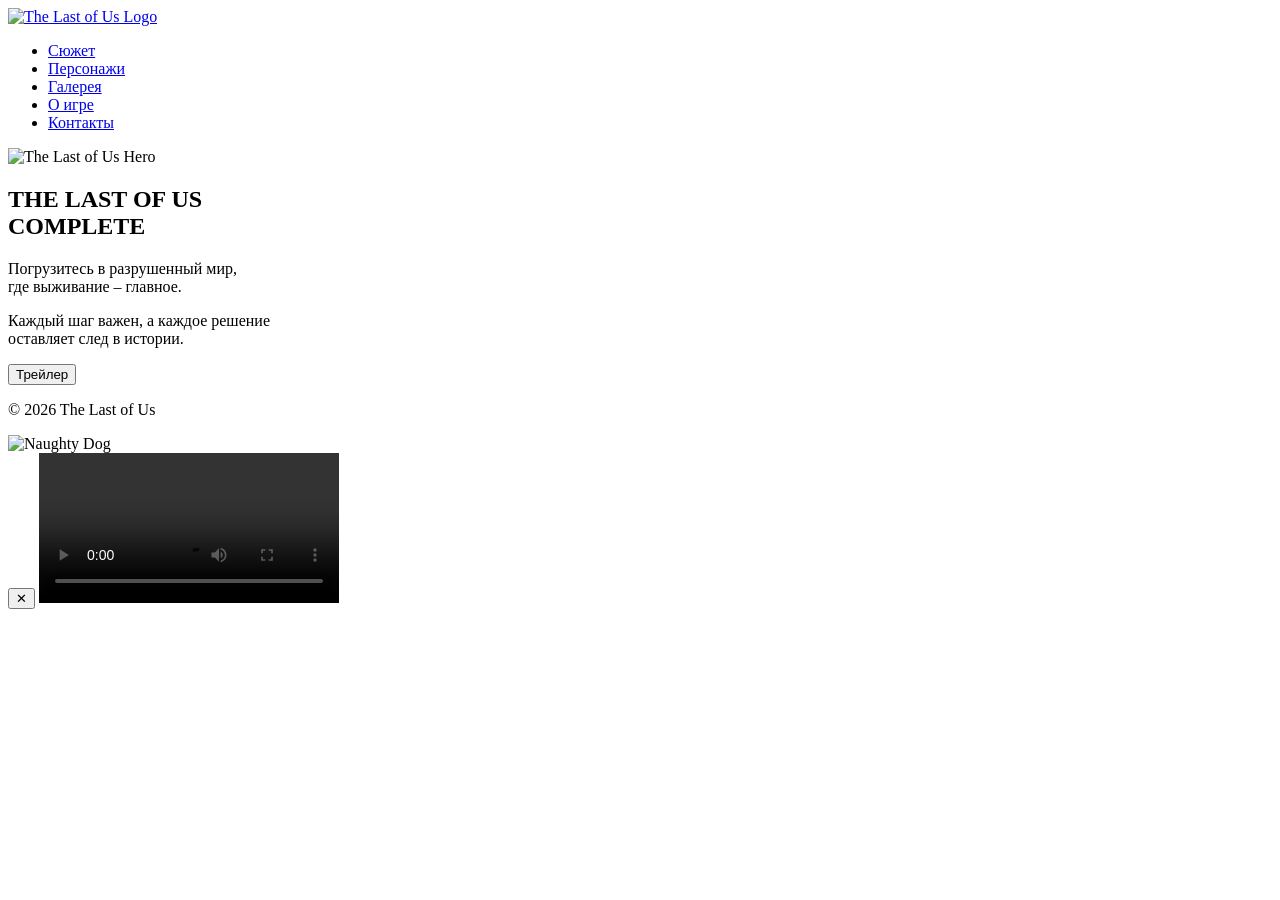
==== index.html @ 10cffa42 "Add files via upload" ====
<!DOCTYPE html>
<html lang="ru">
<head>
    <meta charset="UTF-8">
    <meta name="viewport" content="width=device-width, initial-scale=1.0">
    <title>The Last of Us - Главная</title>
    <link rel="stylesheet" href="css/index.css">
</head>
<body>
    <header>
        <nav>
            <a href="index.html" class="logo">
                <img src="img/logo.svg" alt="The Last of Us Logo" width="40" height="40">
            </a>
            <ul class="nav-links">
                <li><a href="story.html">Сюжет</a></li>
                <li><a href="characters.html">Персонажи</a></li>
                <li><a href="gallery.html">Галерея</a></li>
                <li><a href="about.html">О игре</a></li>
                <li><a href="contact.html">Контакты</a></li>
            </ul>
            <div class="burger">
                <span></span>
                <span></span>
                <span></span>
            </div>
        </nav>
    </header>

    <section class="hero">

        <div class="hero-bg">
            <img src="img/bgimage.jpg" alt="The Last of Us Hero">
        </div>
    
        <div class="hero-overlay"></div>

        <div class="hero-content">
            <h1>
                THE LAST OF US<br>
                <span class="highlight">COMPLETE</span>
            </h1>
            <p>Погрузитесь в разрушенный мир,<br>где выживание – главное.</p>
            <p class="subtitle">Каждый шаг важен, а каждое решение<br>оставляет след в истории.</p>
            <button type="button" class="btn btn-trailer">Трейлер</button>
        </div>
    </section>
    <footer>
        <div class="footer-content">
            <p>&copy; 2026 The Last of Us</p>
            <img src="img/dev.png" alt="Naughty Dog">
        </div>
    </footer>

    <!-- менюшка видоса-->

    <div id="trailerModal" class="trailer-modal" aria-hidden="true">
        <div class="trailer-modal-inner">
            <button type="button" class="trailer-modal-close" aria-label="Закрыть трейлер">✕</button>
            <video id="trailerVideo" class="trailer-modal-video" playsinline controls preload="metadata">
                <source src="img/trailer.mp4" type="video/mp4" />
                Ваш браузер не поддерживает видео.
            </video>
        </div>
    </div>

    <script src="js/menu.js"></script>
</body>
</html>
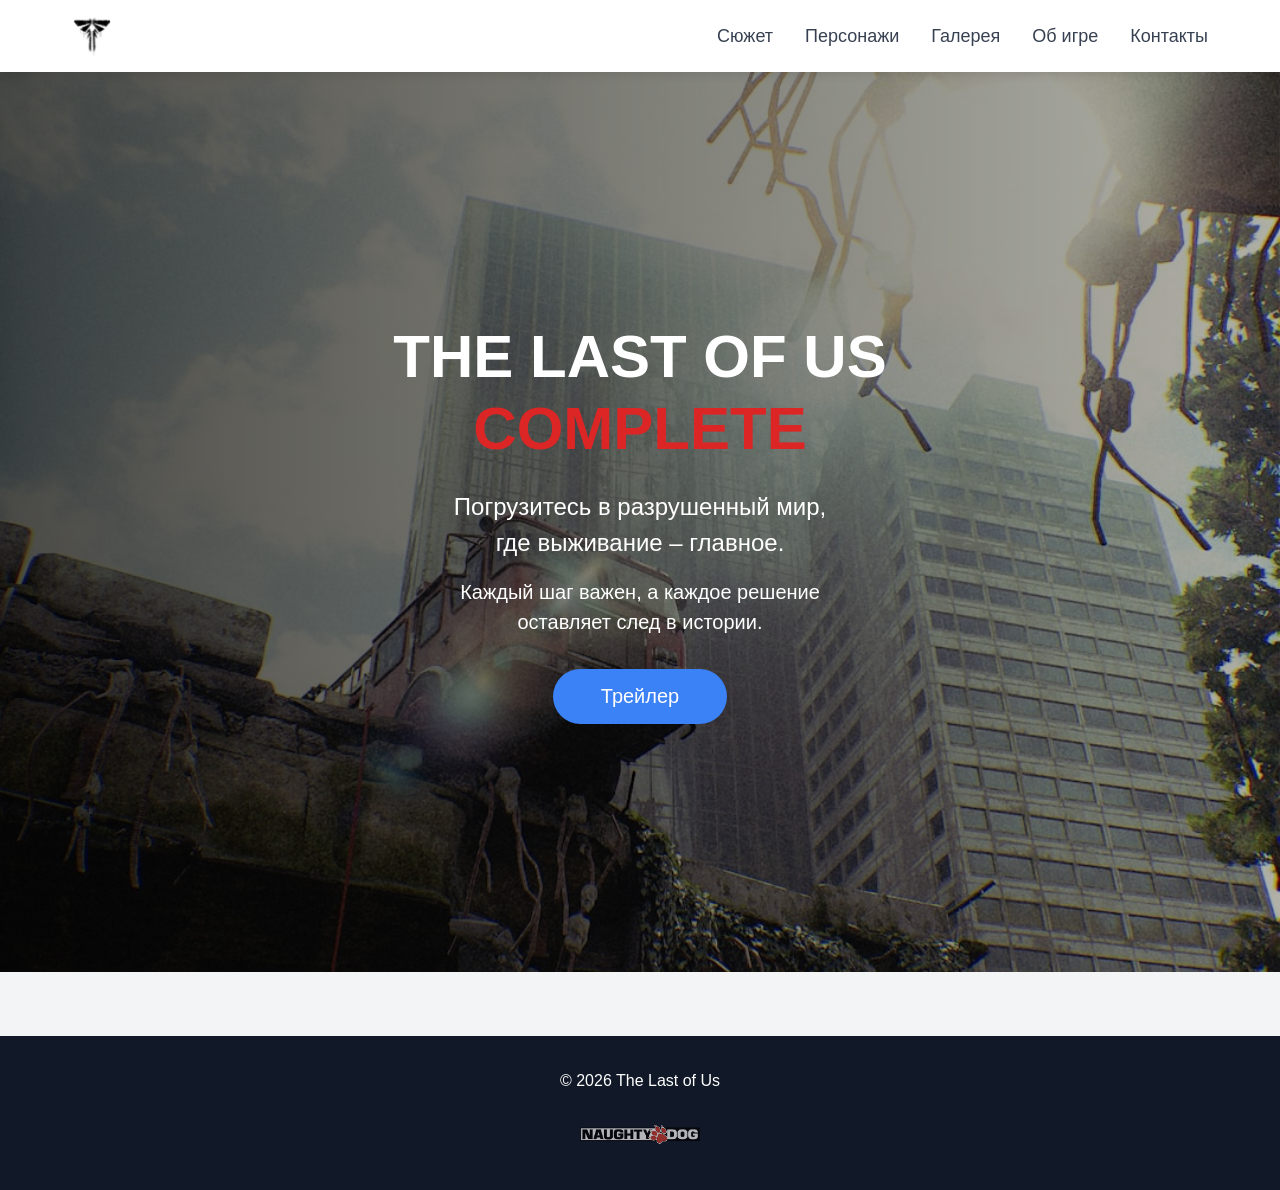
==== commit e317dac2: "123" ====
--- a/index.html
+++ b/index.html
@@ -16,7 +16,7 @@
                 <li><a href="story.html">Сюжет</a></li>
                 <li><a href="characters.html">Персонажи</a></li>
                 <li><a href="gallery.html">Галерея</a></li>
-                <li><a href="about.html">О игре</a></li>
+                <li><a href="about.html">Об игре</a></li>
                 <li><a href="contact.html">Контакты</a></li>
             </ul>
             <div class="burger">
--- a/css/index.css
+++ b/css/index.css
@@ -0,0 +1,382 @@
+* {
+  margin: 0;
+  padding: 0;
+  box-sizing: border-box;
+}
+
+body {
+  font-family: -apple-system, BlinkMacSystemFont, "Segoe UI", Roboto, "Helvetica Neue", Arial, sans-serif;
+  line-height: 1.6;
+  color: #333;
+  background-color: #f3f4f6;
+}
+
+a {
+  text-decoration: none;
+  color: inherit;
+}
+
+img {
+  max-width: 100%;
+  height: auto;
+  display: block;
+}
+
+header {
+  background-color: rgba(255, 255, 255, 0.95);
+  backdrop-filter: blur(10px);
+  box-shadow: 0 2px 10px rgba(0, 0, 0, 0.1);
+  position: sticky;
+  top: 0;
+  z-index: 1000;
+}
+
+nav {
+  max-width: 1200px;
+  margin: 0 auto;
+  padding: 1rem 2rem;
+  display: flex;
+  justify-content: space-between;
+  align-items: center;
+}
+
+.logo {
+  display: flex;
+  align-items: center;
+  gap: 1rem;
+  transition: opacity 0.3s ease, transform 0.7s ease;
+}
+.logo:hover {
+  opacity: 0.8;
+  transform: rotate(360deg);
+}
+.logo img {
+  height: 40px;
+  width: 40px;
+  -o-object-fit: contain;
+     object-fit: contain;
+}
+
+.nav-links {
+  display: flex;
+  gap: 2rem;
+  list-style: none;
+}
+.nav-links a {
+  font-size: 1.125rem;
+  color: #374151;
+  transition: color 0.3s;
+}
+.nav-links a:hover, .nav-links a.active {
+  color: #2563eb;
+}
+
+footer {
+  background-color: #111827;
+  color: white;
+  padding: 2rem 0;
+  margin-top: 4rem;
+}
+
+.footer-content {
+  max-width: 1200px;
+  margin: 0 auto;
+  padding: 0 2rem;
+  text-align: center;
+}
+.footer-content p {
+  margin-bottom: 1rem;
+}
+.footer-content img {
+  height: 48px;
+  opacity: 0.8;
+  margin: 0 auto;
+}
+
+.container {
+  max-width: 1200px;
+  margin: 0 auto;
+  padding: 0 2rem;
+}
+
+.btn {
+  display: inline-block;
+  background-color: #3b82f6;
+  color: white;
+  padding: 1rem 3rem;
+  border-radius: 9999px;
+  font-size: 1.25rem;
+  transition: background-color 0.3s;
+  transition: box-shadow 0.3s;
+  border: none;
+  cursor: pointer;
+}
+.btn:hover {
+  background-color: #2563eb;
+  box-shadow: 1.5px 1.5px 10px 0px rgb(20, 148, 177);
+}
+
+.hero {
+  position: relative;
+  height: 100vh;
+  display: flex;
+  align-items: center;
+  justify-content: center;
+  overflow: hidden;
+}
+.hero-bg {
+  position: absolute;
+  inset: 0;
+  z-index: 0;
+}
+.hero-bg img {
+  width: 100%;
+  height: 100%;
+  -o-object-fit: cover;
+     object-fit: cover;
+}
+.hero-overlay {
+  position: absolute;
+  inset: 0;
+  background: linear-gradient(to right, rgba(0, 0, 0, 0.7), rgba(0, 0, 0, 0.3));
+  z-index: 1;
+}
+.hero-content {
+  position: relative;
+  z-index: 10;
+  color: white;
+  text-align: center;
+  max-width: 800px;
+  padding: 0 2rem;
+}
+.hero-content h1 {
+  font-size: 3.75rem;
+  margin-bottom: 1.5rem;
+  line-height: 1.2;
+}
+.hero-content .highlight {
+  color: #dc2626;
+}
+.hero-content p {
+  font-size: 1.5rem;
+  margin-bottom: 1rem;
+  line-height: 1.5;
+}
+.hero-content .subtitle {
+  font-size: 1.25rem;
+  margin-bottom: 2rem;
+}
+
+.burger {
+  display: none;
+  flex-direction: column;
+  cursor: pointer;
+  z-index: 1001;
+  gap: 5px;
+}
+.burger span {
+  width: 28px;
+  height: 3px;
+  background-color: #374151;
+  border-radius: 2px;
+  transition: all 0.3s ease;
+}
+.burger.active span:nth-child(1) {
+  transform: rotate(45deg) translate(8px, 8px);
+}
+.burger.active span:nth-child(2) {
+  opacity: 0;
+}
+.burger.active span:nth-child(3) {
+  transform: rotate(-45deg) translate(7px, -7px);
+}
+
+.trailer-modal {
+  position: fixed;
+  inset: 0;
+  background-color: rgba(0, 0, 0, 0.75);
+  display: none;
+  align-items: center;
+  justify-content: center;
+  z-index: 2000;
+  padding: 1.5rem;
+}
+.trailer-modal.is-open {
+  display: flex;
+}
+.trailer-modal-inner {
+  position: relative;
+  width: 100%;
+  max-width: 1100px;
+}
+.trailer-modal-close {
+  position: absolute;
+  top: -0.75rem;
+  right: -0.75rem;
+  width: 44px;
+  height: 44px;
+  border-radius: 9999px;
+  border: none;
+  background-color: rgba(0, 0, 0, 0.65);
+  color: #fff;
+  cursor: pointer;
+  font-size: 1.25rem;
+}
+.trailer-modal-close:hover {
+  background-color: rgba(0, 0, 0, 0.85);
+}
+.trailer-modal-video {
+  width: 100%;
+  max-height: 80vh;
+  background-color: #000;
+  border-radius: 8px;
+}
+
+@media (max-width: 768px) {
+  .lightbox-nav {
+    width: 44px;
+    height: 44px;
+    font-size: 1.75rem;
+  }
+}
+@media (max-width: 768px) {
+  .burger {
+    display: flex;
+  }
+  .nav-links {
+    position: fixed;
+    right: -100%;
+    top: 0;
+    flex-direction: column;
+    background-color: rgba(255, 255, 255, 0.98);
+    backdrop-filter: blur(10px);
+    width: 70%;
+    max-width: 300px;
+    height: 100vh;
+    padding: 5rem 2rem 2rem;
+    gap: 2rem;
+    transition: right 0.3s ease;
+    box-shadow: -5px 0 20px rgba(0, 0, 0, 0.1);
+  }
+  .nav-links.active {
+    right: 0;
+  }
+  .nav-links a {
+    font-size: 1.25rem;
+    padding: 0.75rem 0;
+    border-bottom: 1px solid #e5e7eb;
+  }
+  .hero-content h1 {
+    font-size: 2rem;
+  }
+  .hero-content p {
+    font-size: 1.125rem;
+  }
+  .hero-content .subtitle {
+    font-size: 1rem;
+  }
+  .page-header h1 {
+    font-size: 2rem;
+  }
+  .gallery-grid {
+    grid-template-columns: 1fr;
+  }
+  .hero-icon-1,
+  .hero-icon-2,
+  .hero-icon-3 {
+    display: none;
+  }
+  nav {
+    padding: 1rem 1.5rem;
+  }
+  .container,
+  .content-container {
+    padding: 0 1.5rem;
+  }
+  .story-split {
+    grid-template-columns: 1fr;
+  }
+  .character-content {
+    flex-direction: column;
+  }
+  .character-accent {
+    width: 100%;
+    height: 6px;
+  }
+  .character-avatar {
+    margin-top: -0.25rem;
+    margin-bottom: 0.5rem;
+  }
+  .info-grid {
+    grid-template-columns: 1fr;
+  }
+  .about-screenshots {
+    grid-template-columns: 1fr 1fr;
+  }
+  .about-req {
+    grid-template-columns: 1fr;
+  }
+  .video-placeholder h3,
+  .video-placeholder p {
+    display: none;
+  }
+  .play-icon {
+    width: 96px;
+    height: 96px;
+    margin: 0 0 0;
+    opacity: 0.5;
+    cursor: pointer;
+  }
+  h2 {
+    text-align: center;
+  }
+  .page-header {
+    height: 300px;
+  }
+  .page-header h1 {
+    font-size: 2rem;
+  }
+  .content-container {
+    padding: 0 1.5rem;
+  }
+  .contact-form {
+    padding: 1.5rem;
+  }
+  .form-row {
+    grid-template-columns: 1fr;
+  }
+  .contact-info-grid {
+    grid-template-columns: 1fr;
+  }
+  .stat-number {
+    font-size: 2rem;
+  }
+}
+@media (max-width: 1024px) and (min-width: 769px) {
+  .burger {
+    display: flex;
+  }
+  .nav-links {
+    position: fixed;
+    right: -100%;
+    top: 0;
+    flex-direction: column;
+    background-color: rgba(255, 255, 255, 0.98);
+    backdrop-filter: blur(10px);
+    width: 50%;
+    max-width: 350px;
+    height: 100vh;
+    padding: 5rem 3rem 2rem;
+    gap: 2rem;
+    transition: right 0.3s ease;
+    box-shadow: -5px 0 20px rgba(0, 0, 0, 0.1);
+  }
+  .nav-links.active {
+    right: 0;
+  }
+  .nav-links a {
+    font-size: 1.375rem;
+    padding: 1rem 0;
+    border-bottom: 1px solid #e5e7eb;
+  }
+}/*# sourceMappingURL=index.css.map */
